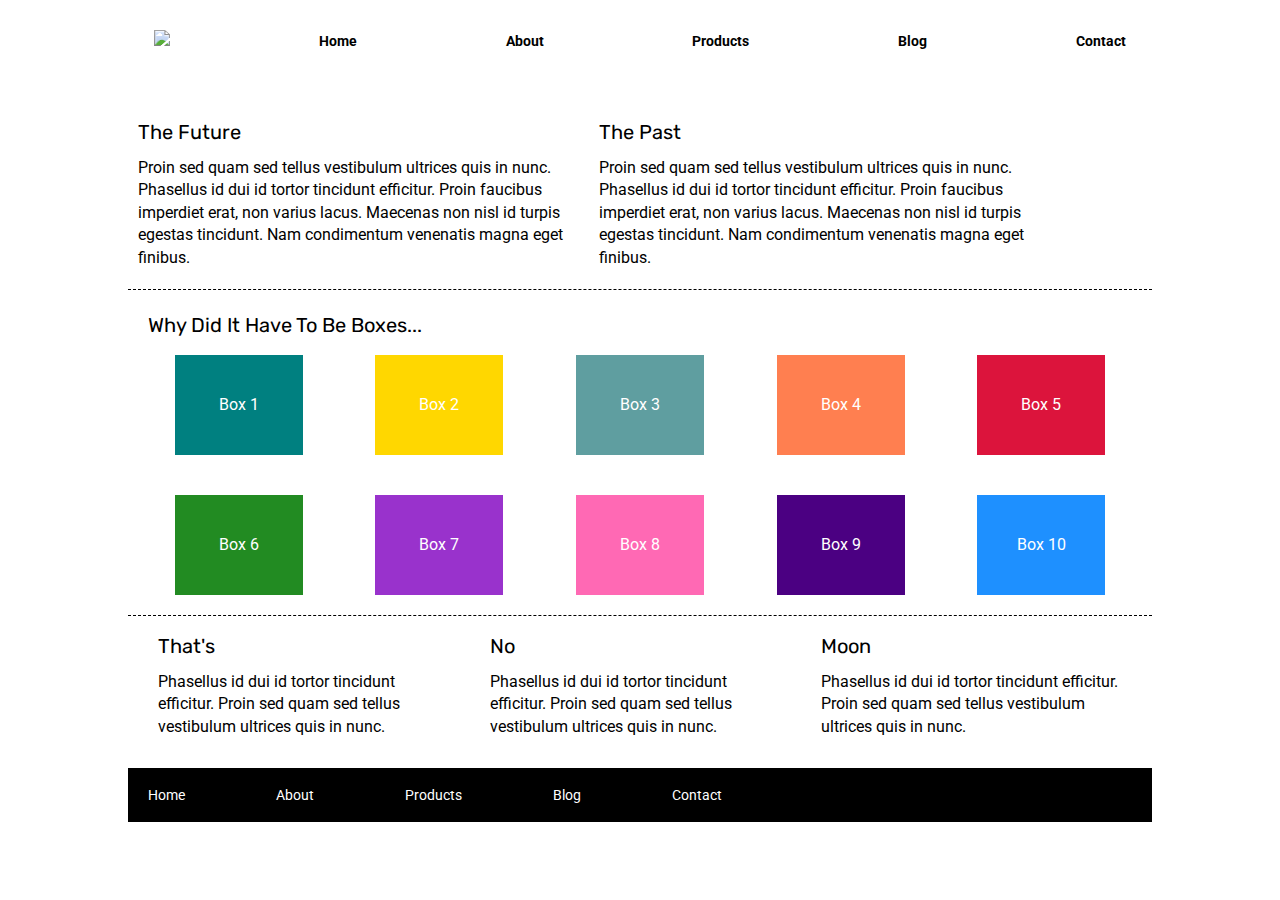
==== index.html @ 5e6bc927 "commit#1" ====
<!doctype html>

<html lang="en">
<head>
  <meta charset="utf-8">
  <title>Sprint Challenge - Home</title>
  <link href="https://fonts.googleapis.com/css?family=Roboto|Rubik" rel="stylesheet">
  <link rel="stylesheet" href="css/index.css">
</head>

<body>
<div class="container">
  <header>
    <nav>
      <a href="index.html"><img src="https://raw.githubusercontent.com/LambdaSchool/Sprint-Challenge--User-Interface/master/img/lambda-black.png"></a>
      <a href="index.html">Home</a>
      <a href="about.html">About</a>
      <a href="#">Products</a>
      <a href="#">Blog</a>
      <a href="contact.html">Contact</a>
    </nav>
  </header>

  <section class="top-content">
    <img src="https://raw.githubusercontent.com/LambdaSchool/Sprint-Challenge--User-Interface/master/img/jumbo.jpg">
    <div class="text-container">
              <h2>The Future</h2>
              <p>Proin sed quam sed tellus vestibulum ultrices quis in nunc. Phasellus id dui id tortor tincidunt efficitur. Proin faucibus imperdiet erat, non varius lacus. Maecenas non nisl id turpis egestas tincidunt. Nam condimentum venenatis magna eget finibus.</p>
    </div>

    <div class="text-container">
              <h2>The Past</h2>
              <p>Proin sed quam sed tellus vestibulum ultrices quis in nunc. Phasellus id dui id tortor tincidunt efficitur. Proin faucibus imperdiet erat, non varius lacus. Maecenas non nisl id turpis egestas tincidunt. Nam condimentum venenatis magna eget finibus.</p>
    </div>
  </section>

      <section class="middle-content">
          <h2>Why Did It Have To Be Boxes...</h2>
          <div class="boxes">
              <div class="box box1">Box 1</div>
              <div class="box box2">Box 2</div>
              <div class="box box3">Box 3</div>
              <div class="box box4">Box 4</div>
              <div class="box box5">Box 5</div>
              <div class="box box6">Box 6</div>
              <div class="box box7">Box 7</div>
              <div class="box box8">Box 8</div>
              <div class="box box9">Box 9</div>
              <div class="box box10">Box 10</div>
          </div>
      </section>

      <section class="bottom-content">
          <div class="text-container">
              <h2>That's</h2>
              <p>Phasellus id dui id tortor tincidunt efficitur. Proin sed quam sed tellus vestibulum ultrices quis in nunc.</p>
          </div>
          <div class="text-container">
              <h2>No</h2>
              <p>Phasellus id dui id tortor tincidunt efficitur. Proin sed quam sed tellus vestibulum ultrices quis in nunc.</p>
          </div>
          <div class="text-container">
              <h2>Moon</h2>
              <p>Phasellus id dui id tortor tincidunt efficitur. Proin sed quam sed tellus vestibulum ultrices quis in nunc.</p>
          </div>
      </section>

      <footer>
            <nav>
                <a href="index.html">Home</a>
                <a href="about.html">About</a>
                <a href="#">Products</a>
                <a href="#">Blog</a>
                <a href="contact.html">Contact</a>
            </nav>
      </footer>
  </div><!-- container -->
</body>
</html>
---- css/index.css ----
/* http://meyerweb.com/eric/tools/css/reset/
   v2.0 | 20110126
   License: none (public domain)
*/

html, body, div, span, applet, object, iframe,
h1, h2, h3, h4, h5, h6, p, blockquote, pre,
a, abbr, acronym, address, big, cite, code,
del, dfn, em, img, ins, kbd, q, s, samp,
small, strike, strong, sub, sup, tt, var,
b, u, i, center,
dl, dt, dd, ol, ul, li,
fieldset, form, label, legend,
table, caption, tbody, tfoot, thead, tr, th, td,
article, aside, canvas, details, embed,
figure, figcaption, footer, header, hgroup,
menu, nav, output, ruby, section, summary,
time, mark, audio, video {
	margin: 0;
	padding: 0;
	border: 0;
	font-size: 100%;
	font: inherit;
	vertical-align: baseline;
}
/* HTML5 display-role reset for older browsers */
article, aside, details, figcaption, figure,
footer, header, hgroup, menu, nav, section {
	/* display: block; */
}
body {
	line-height: 1;
}
ol, ul {
	list-style: none;
}
blockquote, q {
	quotes: none;
}
blockquote:before, blockquote:after,
q:before, q:after {
	content: '';
	content: none;
}
table {
	border-collapse: collapse;
	border-spacing: 0;
}

* {
    box-sizing: border-box;
}

html, body {
    height: 100%;
    font-family: 'Roboto', sans-serif;
}

h1, h2, h3, h4, h5 {
    font-size: 20px;
    margin-bottom: 15px;
    font-family: 'Rubik', sans-serif;
}

p {
    line-height: 1.4;
}
/* ------------------------------------------------------ */
header {
	display: flex;
	background: white;
	position: fixed;
	height: 100px;
	width: 100%;
	margin-right: 10%;
}

header nav {
	display: flex;
	position: fixed;
  width: 80%;
  justify-content: space-between;
	align-items: baseline;
  padding: 30px 2%;
	margin: 0 10% 100px 0%;
}

header img {
	height: 40px;
}

header nav a {
    color: black;
		font-size: 14px;
		font-weight: bold;
    text-decoration: none;
		/* justify-content: space-between; */
		/* vertical-align: baseline; */
}

.container {
    margin: 0 10%;
		display: flex;
		flex-direction: column;
}

.top-content {
    display: flex;
    flex-wrap: wrap;
		width: 100%;
		margin: 60px 0 0 0px;
    border-bottom: 1px dashed black;
}

.top-content img {
	width:100%;
	margin: 18px 0;
}

.text-container {
    width: 45%;
    padding: 0 1%;
    padding-bottom: 10px;
		margin-top: 10px;
		margin-bottom: 10px;
}

.wide-text-container {
	display: flex;
	flex-wrap: wrap;
	width: 100%;
	justify-content: flex-start;
  padding: 0 1%;
  padding-bottom: 10px;
	margin: 0px 2%;
}

.about-text-container {
	display: flex;
	flex-direction: column;
	width: 45%;
	/* padding: 8% 0 0 0; */
	margin-bottom: 20px;
	border-bottom: 1px dashed black;
}

/*
.about-text-container-bottom {
	width: 40%;
	padding: 10px 0px;
	margin: 20px 20px;
	border: none;
} */

.about-middle-content img {
	margin: 40px 0 20px 0;
}

.about-middle-content {
	display: flex;
	flex-wrap: wrap;
	width: 100%;
	justify-content: space-evenly;
	/* margin: 10px; */
	/* border-bottom: 1px dashed black; */
}

.middle-content {
	width: 100%;
    margin-bottom: 10px;
		margin-top: 15px;
    border-bottom: 1px dashed black;
}

.middle-content h2 {
    padding: 10px 2% 0;
    margin-bottom: 0;
}
/*homepage colorful box section---------------------*/
.middle-content .boxes {
    display: flex;
    flex-wrap: wrap;
    justify-content: space-evenly;
}

.middle-content .boxes .box {
    width: 12.5%;
    height: 100px;
    margin: 20px 2.5%;
    color: white;
    display: flex;
    align-items: center;
    justify-content: center;
}

.box1 {
	background: teal;
}
.box2 {
	background: gold;
}
.box3 {
	background: cadetblue;
}
.box4 {
	background: coral;
}
.box5 {
	background: crimson;
}
.box6 {
	background: forestgreen;
}
.box7 {
	background: darkorchid;
}
.box8 {
	background: hotpink;
}
.box9 {
	background: indigo;
}
.box10 {
	background: dodgerblue;
}
/* end colorful box section------------------------------*/

button {
	width: 40%;
	border-radius: 12px;
	border: 2px solid black;
	background: white;
	padding: 10px 2px;
	margin: 20px 0;
	font-size: 16px;
}

form {

}

input {
	margin:5px;
}

input:hover {
	border: 1px solid orange;
}

input[type=textarea] {
	background-color: skyblue;
	color: white;
	width: 300px;
}

.bottom-content {
    display: flex;
    margin: 0 2%;
    justify-content: space-around;
}

.bottom-content .text-container {
    padding-right: 4%;
}

.about-bottom-content {
	display: flex;
	flex-wrap: wrap;
	margin: 20px 2% 20px 2%;
	justify-content: flex-start;
}

.bottom-content .text-container:last-child {
    padding-right: 0;
}

footer {
    width: 100%;
    background: black;
		margin-top: 10px;
}

footer nav {
    width: 60%;
    display: flex;
    justify-content: space-between;
    align-items: center;
    padding: 20px 2%;
    font-size: 14px;
}

footer nav a {
    color: white;
    text-decoration: none;
}
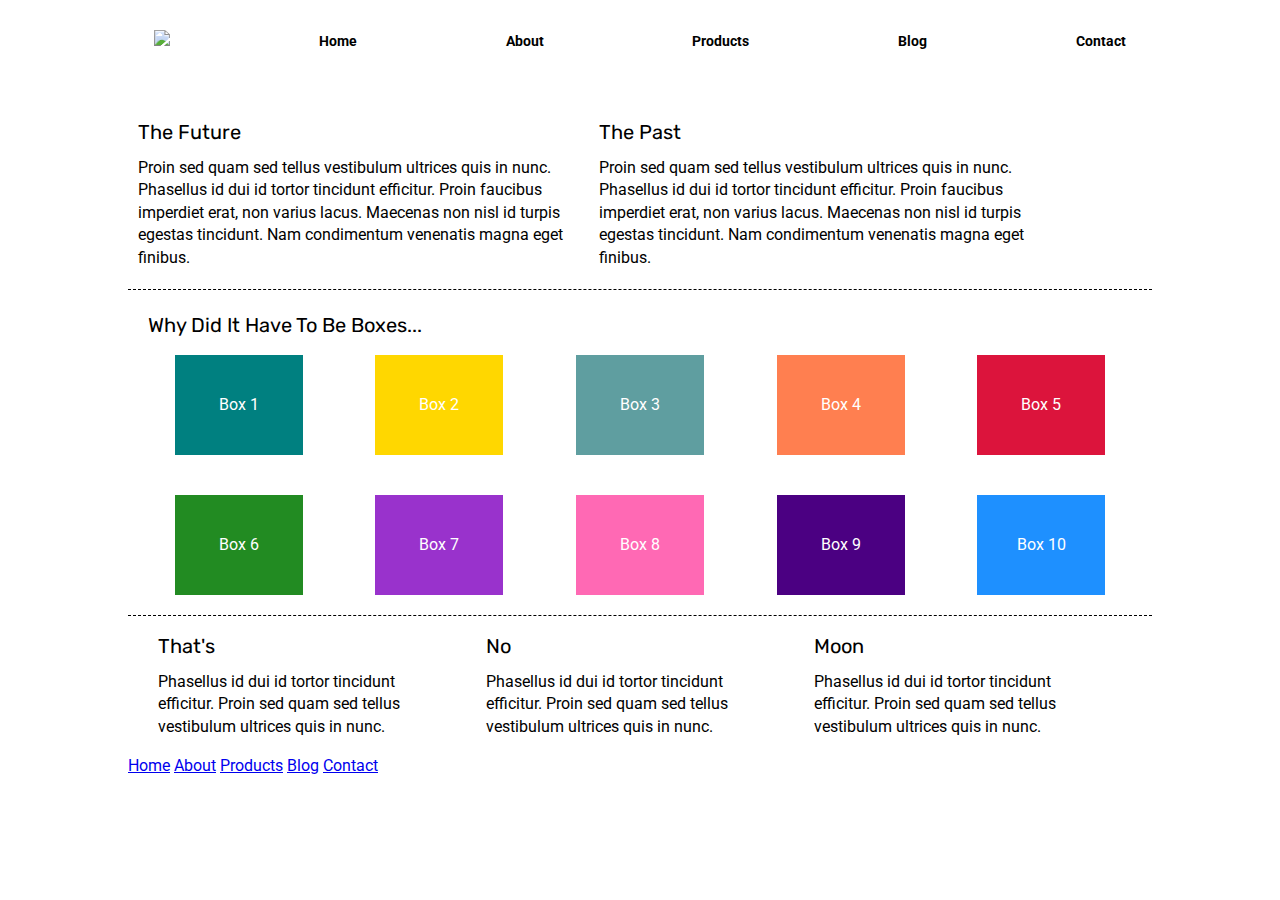
==== commit 934358aa: "final commit" ====
--- a/index.html
+++ b/index.html
@@ -12,7 +12,7 @@
 <div class="container">
   <header>
     <nav>
-      <a href="index.html"><img src="https://raw.githubusercontent.com/LambdaSchool/Sprint-Challenge--User-Interface/master/img/lambda-black.png"></a>
+      <a href="index.html"><img src="img/lambda-black.png"></a>
       <a href="index.html">Home</a>
       <a href="about.html">About</a>
       <a href="#">Products</a>
@@ -22,7 +22,7 @@
   </header>
 
   <section class="top-content">
-    <img src="https://raw.githubusercontent.com/LambdaSchool/Sprint-Challenge--User-Interface/master/img/jumbo.jpg">
+    <img src="img/jumbo.jpg">
     <div class="text-container">
               <h2>The Future</h2>
               <p>Proin sed quam sed tellus vestibulum ultrices quis in nunc. Phasellus id dui id tortor tincidunt efficitur. Proin faucibus imperdiet erat, non varius lacus. Maecenas non nisl id turpis egestas tincidunt. Nam condimentum venenatis magna eget finibus.</p>
--- a/css/index.css
+++ b/css/index.css
@@ -144,25 +144,15 @@
 	border-bottom: 1px dashed black;
 }
 
-/*
-.about-text-container-bottom {
-	width: 40%;
-	padding: 10px 0px;
-	margin: 20px 20px;
-	border: none;
-} */
+.about-middle-content {
+	display: flex;
+	flex-wrap: wrap;
+	width: 100%;
+	justify-content: space-evenly;
+}
 
 .about-middle-content img {
 	margin: 40px 0 20px 0;
-}
-
-.about-middle-content {
-	display: flex;
-	flex-wrap: wrap;
-	width: 100%;
-	justify-content: space-evenly;
-	/* margin: 10px; */
-	/* border-bottom: 1px dashed black; */
 }
 
 .middle-content {
@@ -224,6 +214,7 @@
 	background: dodgerblue;
 }
 /* end colorful box section------------------------------*/
+
 
 button {
 	width: 40%;
@@ -235,10 +226,6 @@
 	font-size: 16px;
 }
 
-form {
-
-}
-
 input {
 	margin:5px;
 }
@@ -248,8 +235,7 @@
 }
 
 input[type=textarea] {
-	background-color: skyblue;
-	color: white;
+	background-color: #fdfaf0;
 	width: 300px;
 }
 
@@ -269,6 +255,49 @@
 	margin: 20px 2% 20px 2%;
 	justify-content: flex-start;
 }
+
+.contact-bottom-content {
+	width: 100%;
+	display: flex;
+	justify-content: flex-start;
+	align-items: flex-start;
+	flex-wrap: wrap;
+	margin: 20px 2% 20px;
+}
+.contact-text-container {
+display: flex;
+flex-direction: column;
+width: 45%;
+}
+
+.contact-text-container a{
+	color: white;
+	text-decoration: none;
+}
+.email-anim {
+	color: black;
+  -webkit-animation-name: email-anim;
+  -webkit-animation-duration: 4s;
+  animation-name: email-anim;
+	animation-direction: alternate;
+  animation-duration: 4s;
+	animation-iteration-count: infinite;
+}
+
+/* Safari 4.0 - 8.0 */
+@-webkit-keyframes email-anim {
+  from {background-color: red;
+				color: black;}
+  to {background-color: blue;
+		color: white;}
+
+
+/* Standard syntax */
+@keyframes email-anim {
+  from {background-color: red;
+		color: black;}
+  to {background-color: blue;
+		color: white;}
 
 .bottom-content .text-container:last-child {
     padding-right: 0;
